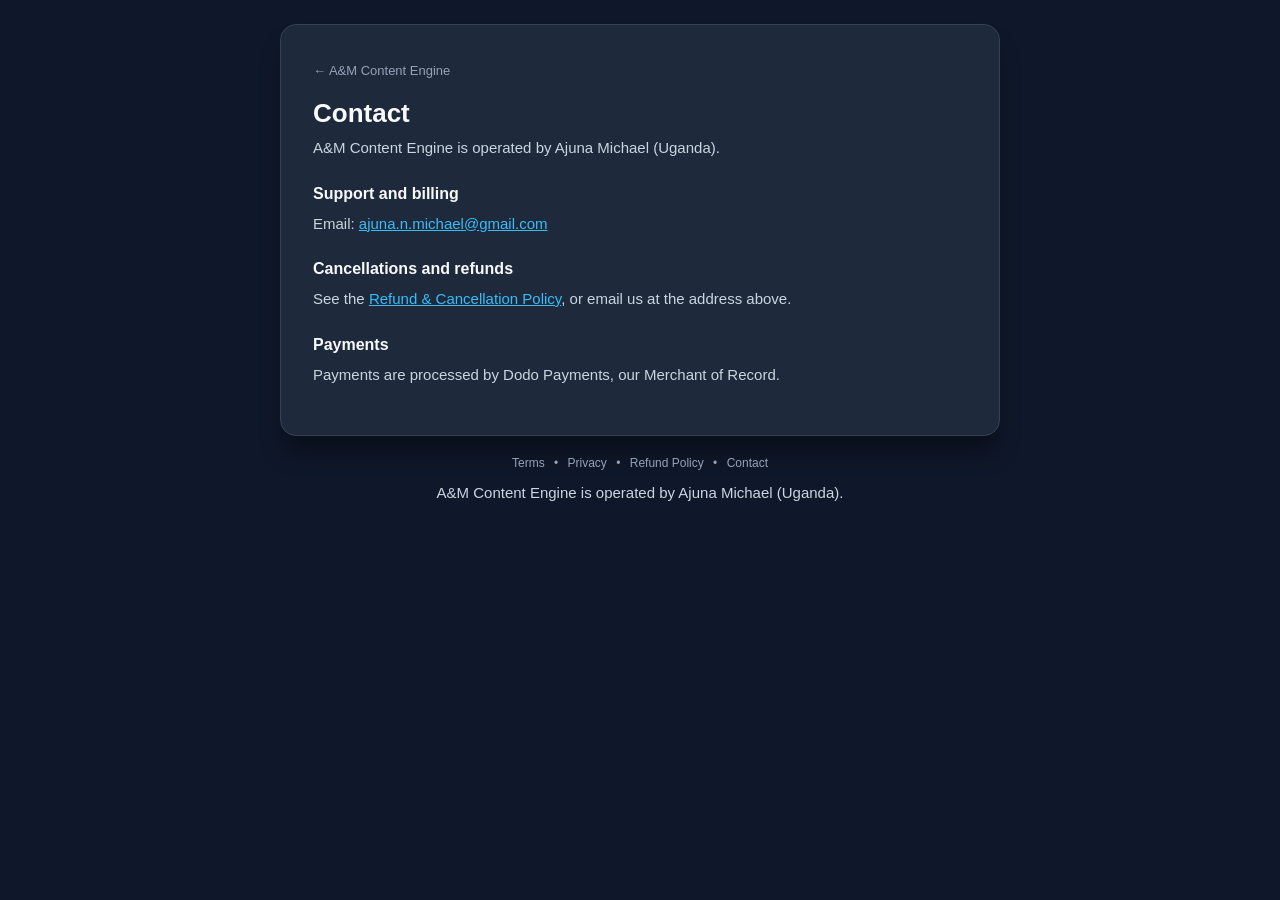
==== contact.html @ 0aaf41ae "Add public policy pages, contact details and Dodo MoR disclosure Replace JS pop-up policies with rea" ====
<!DOCTYPE html>
<html lang="en">
<head>
  <meta charset="UTF-8">
  <meta name="viewport" content="width=device-width, initial-scale=1.0">
  <title>Contact — A&amp;M Content Engine</title>
  <link rel="stylesheet" href="legal.css">
</head>
<body>
  <main>
    <a class="back" href="index.html">&larr; A&amp;M Content Engine</a>
    <h1>Contact</h1>
    <p>A&amp;M Content Engine is operated by Ajuna Michael (Uganda).</p>
    <h2>Support and billing</h2>
    <p>Email: <a href="mailto:ajuna.n.michael@gmail.com">ajuna.n.michael@gmail.com</a></p>
    <h2>Cancellations and refunds</h2>
    <p>See the <a href="refunds.html">Refund &amp; Cancellation Policy</a>, or email us at the address above.</p>
    <h2>Payments</h2>
    <p>Payments are processed by Dodo Payments, our Merchant of Record.</p>
  </main>
  <footer>
    <a href="terms.html">Terms</a> &bull; <a href="privacy.html">Privacy</a> &bull; <a href="refunds.html">Refund Policy</a> &bull; <a href="contact.html">Contact</a>
    <p style="margin-top:10px">A&amp;M Content Engine is operated by Ajuna Michael (Uganda).</p>
  </footer>
</body>
</html>
---- legal.css ----
:root{--bg:#0f172a;--card:#1e293b;--text:#f8fafc;--muted:#94a3b8;--body:#cbd5e1;--accent:#38bdf8;--border:#334155}
*{box-sizing:border-box;margin:0;padding:0;font-family:-apple-system,BlinkMacSystemFont,"Segoe UI",Roboto,sans-serif}
body{background:var(--bg);color:var(--text);padding:24px;min-height:100vh}
main{max-width:720px;margin:0 auto;background:var(--card);border:1px solid var(--border);border-radius:16px;padding:36px 32px;box-shadow:0 20px 25px -5px rgba(0,0,0,.4)}
.back{display:inline-block;color:var(--muted);font-size:13px;text-decoration:none;margin-bottom:20px}
.back:hover{color:var(--accent)}
h1{font-size:26px;margin-bottom:6px}
.updated{color:var(--muted);font-size:13px;margin-bottom:24px}
h2{font-size:16px;margin:24px 0 8px}
p,li{color:var(--body);font-size:15px;line-height:1.7}
p{margin-bottom:12px}
ul{margin:0 0 12px 20px}
a{color:var(--accent)}
footer{max-width:720px;margin:20px auto 0;text-align:center;font-size:12px;color:var(--muted)}
footer a{color:var(--muted);text-decoration:none;margin:0 6px}
footer a:hover{color:var(--accent);text-decoration:underline}
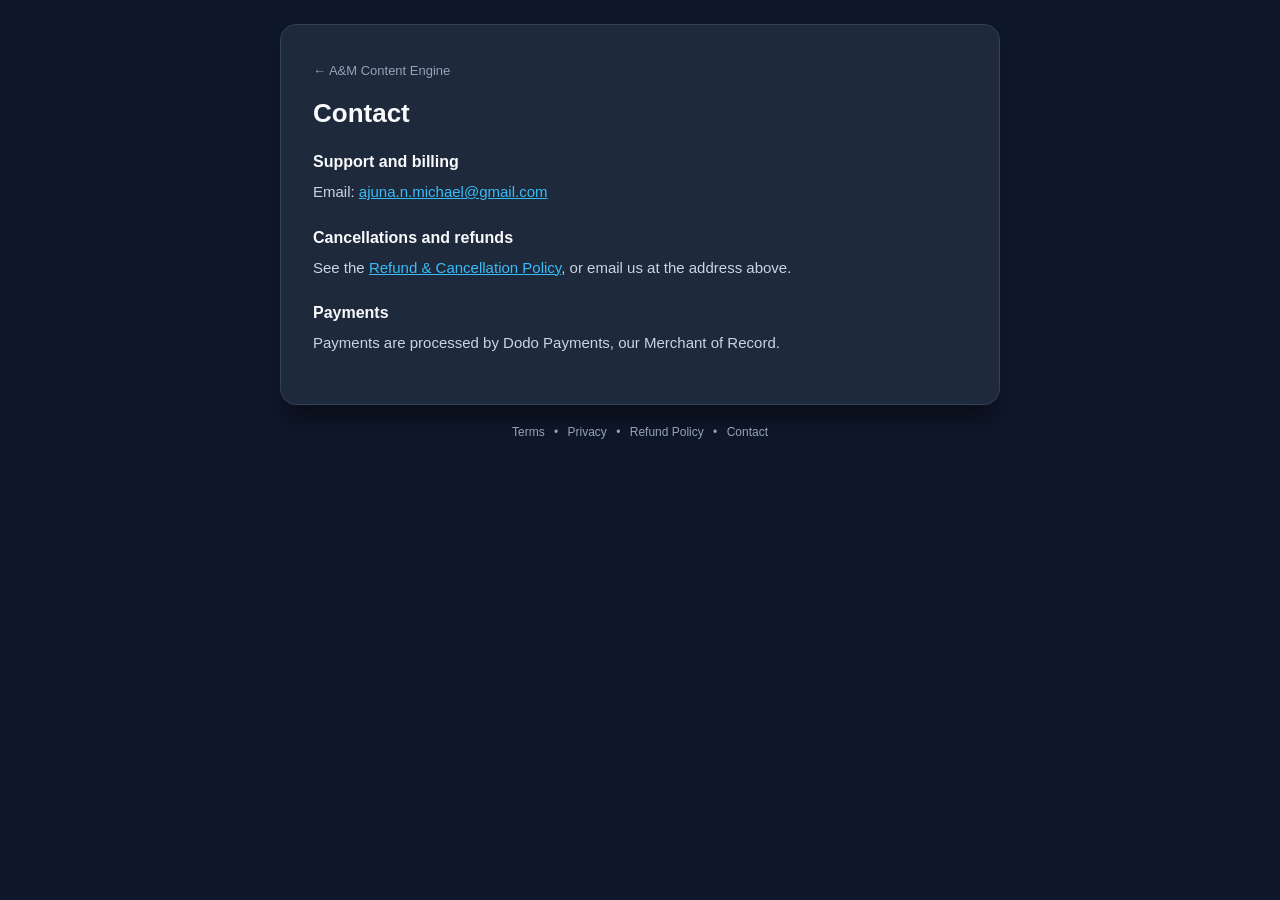
==== commit b0e859fb: "Remove operator line; state 2-hour delivery time Co-Authored-By: Claude Sonnet 5.5 <noreply@anthropi" ====
--- a/contact.html
+++ b/contact.html
@@ -10,7 +10,6 @@
   <main>
     <a class="back" href="index.html">&larr; A&amp;M Content Engine</a>
     <h1>Contact</h1>
-    <p>A&amp;M Content Engine is operated by Ajuna Michael (Uganda).</p>
     <h2>Support and billing</h2>
     <p>Email: <a href="mailto:ajuna.n.michael@gmail.com">ajuna.n.michael@gmail.com</a></p>
     <h2>Cancellations and refunds</h2>
@@ -20,7 +19,6 @@
   </main>
   <footer>
     <a href="terms.html">Terms</a> &bull; <a href="privacy.html">Privacy</a> &bull; <a href="refunds.html">Refund Policy</a> &bull; <a href="contact.html">Contact</a>
-    <p style="margin-top:10px">A&amp;M Content Engine is operated by Ajuna Michael (Uganda).</p>
   </footer>
 </body>
 </html>
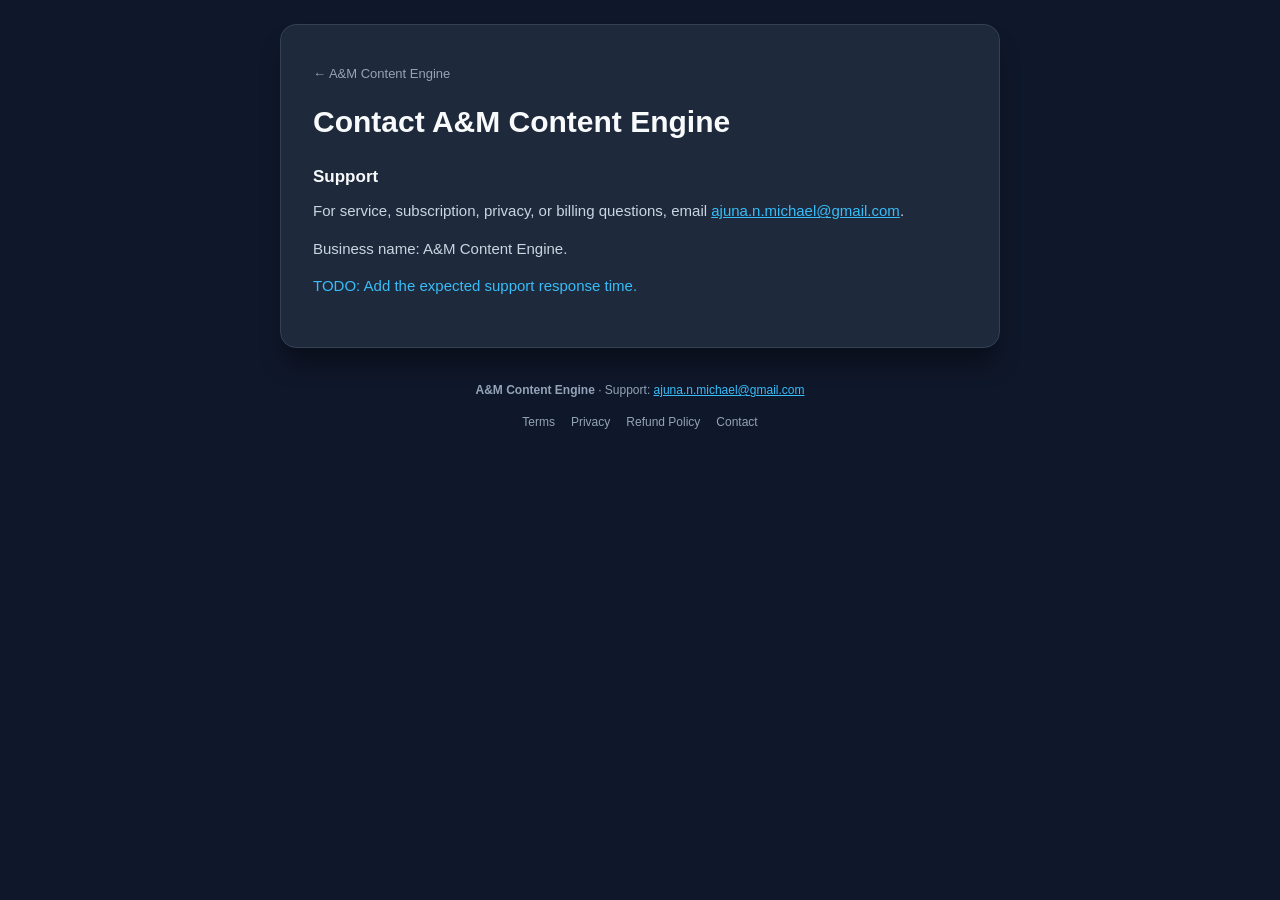
==== commit 6cb23565: "Expand product verification pages and add crawler access policy" ====
--- a/contact.html
+++ b/contact.html
@@ -3,22 +3,24 @@
 <head>
   <meta charset="UTF-8">
   <meta name="viewport" content="width=device-width, initial-scale=1.0">
+  <meta name="description" content="Contact A&M Content Engine support for questions about the service, subscriptions, or billing.">
   <title>Contact — A&amp;M Content Engine</title>
   <link rel="stylesheet" href="legal.css">
 </head>
 <body>
   <main>
     <a class="back" href="index.html">&larr; A&amp;M Content Engine</a>
-    <h1>Contact</h1>
-    <h2>Support and billing</h2>
-    <p>Email: <a href="mailto:ajuna.n.michael@gmail.com">ajuna.n.michael@gmail.com</a></p>
-    <h2>Cancellations and refunds</h2>
-    <p>See the <a href="refunds.html">Refund &amp; Cancellation Policy</a>, or email us at the address above.</p>
-    <h2>Payments</h2>
-    <p>Payments are processed by Dodo Payments, our Merchant of Record.</p>
+    <h1>Contact A&amp;M Content Engine</h1>
+    <section>
+      <h2>Support</h2>
+      <p>For service, subscription, privacy, or billing questions, email <a href="mailto:ajuna.n.michael@gmail.com">ajuna.n.michael@gmail.com</a>.</p>
+      <p>Business name: A&amp;M Content Engine.</p>
+      <p class="todo">TODO: Add the expected support response time.</p>
+    </section>
   </main>
-  <footer>
-    <a href="terms.html">Terms</a> &bull; <a href="privacy.html">Privacy</a> &bull; <a href="refunds.html">Refund Policy</a> &bull; <a href="contact.html">Contact</a>
+  <footer class="site-footer">
+    <p><strong>A&amp;M Content Engine</strong> &middot; Support: <a href="mailto:ajuna.n.michael@gmail.com">ajuna.n.michael@gmail.com</a></p>
+    <nav class="footer-links" aria-label="Legal and support links"><a href="terms.html">Terms</a><a href="privacy.html">Privacy</a><a href="refunds.html">Refund Policy</a><a href="contact.html">Contact</a></nav>
   </footer>
 </body>
 </html>
--- a/legal.css
+++ b/legal.css
@@ -1,16 +1,18 @@
-:root{--bg:#0f172a;--card:#1e293b;--text:#f8fafc;--muted:#94a3b8;--body:#cbd5e1;--accent:#38bdf8;--border:#334155}
+ :root{--bg:#0f172a;--card:#1e293b;--text:#f8fafc;--muted:#94a3b8;--body:#cbd5e1;--accent:#38bdf8;--border:#334155}
 *{box-sizing:border-box;margin:0;padding:0;font-family:-apple-system,BlinkMacSystemFont,"Segoe UI",Roboto,sans-serif}
-body{background:var(--bg);color:var(--text);padding:24px;min-height:100vh}
+html{scroll-behavior:smooth}
+body{background:var(--bg);color:var(--text);padding:24px;min-height:100vh;line-height:1.55}
 main{max-width:720px;margin:0 auto;background:var(--card);border:1px solid var(--border);border-radius:16px;padding:36px 32px;box-shadow:0 20px 25px -5px rgba(0,0,0,.4)}
 .back{display:inline-block;color:var(--muted);font-size:13px;text-decoration:none;margin-bottom:20px}
-.back:hover{color:var(--accent)}
-h1{font-size:26px;margin-bottom:6px}
-.updated{color:var(--muted);font-size:13px;margin-bottom:24px}
-h2{font-size:16px;margin:24px 0 8px}
-p,li{color:var(--body);font-size:15px;line-height:1.7}
-p{margin-bottom:12px}
-ul{margin:0 0 12px 20px}
+.back:hover,.back:focus-visible{color:var(--accent);text-decoration:underline}
+h1{font-size:clamp(24px,5vw,30px);line-height:1.2;margin-bottom:24px}
+h2{font-size:17px;margin:24px 0 8px}
+p{color:var(--body);font-size:15px;line-height:1.7;margin-bottom:12px}
 a{color:var(--accent)}
-footer{max-width:720px;margin:20px auto 0;text-align:center;font-size:12px;color:var(--muted)}
-footer a{color:var(--muted);text-decoration:none;margin:0 6px}
-footer a:hover{color:var(--accent);text-decoration:underline}
+.todo{color:var(--accent)}
+.site-footer{max-width:720px;margin:20px auto 0;padding:12px 0 8px;text-align:center;font-size:12px;color:var(--muted);line-height:1.8}
+.site-footer p{font-size:12px;color:var(--muted)}
+.footer-links{display:flex;flex-wrap:wrap;justify-content:center;gap:6px 16px;margin-top:8px}
+.footer-links a{color:var(--muted);text-decoration:none}
+.footer-links a:hover,.footer-links a:focus-visible{color:var(--accent);text-decoration:underline}
+@media(max-width:600px){body{padding:16px}main{padding:26px 20px}}
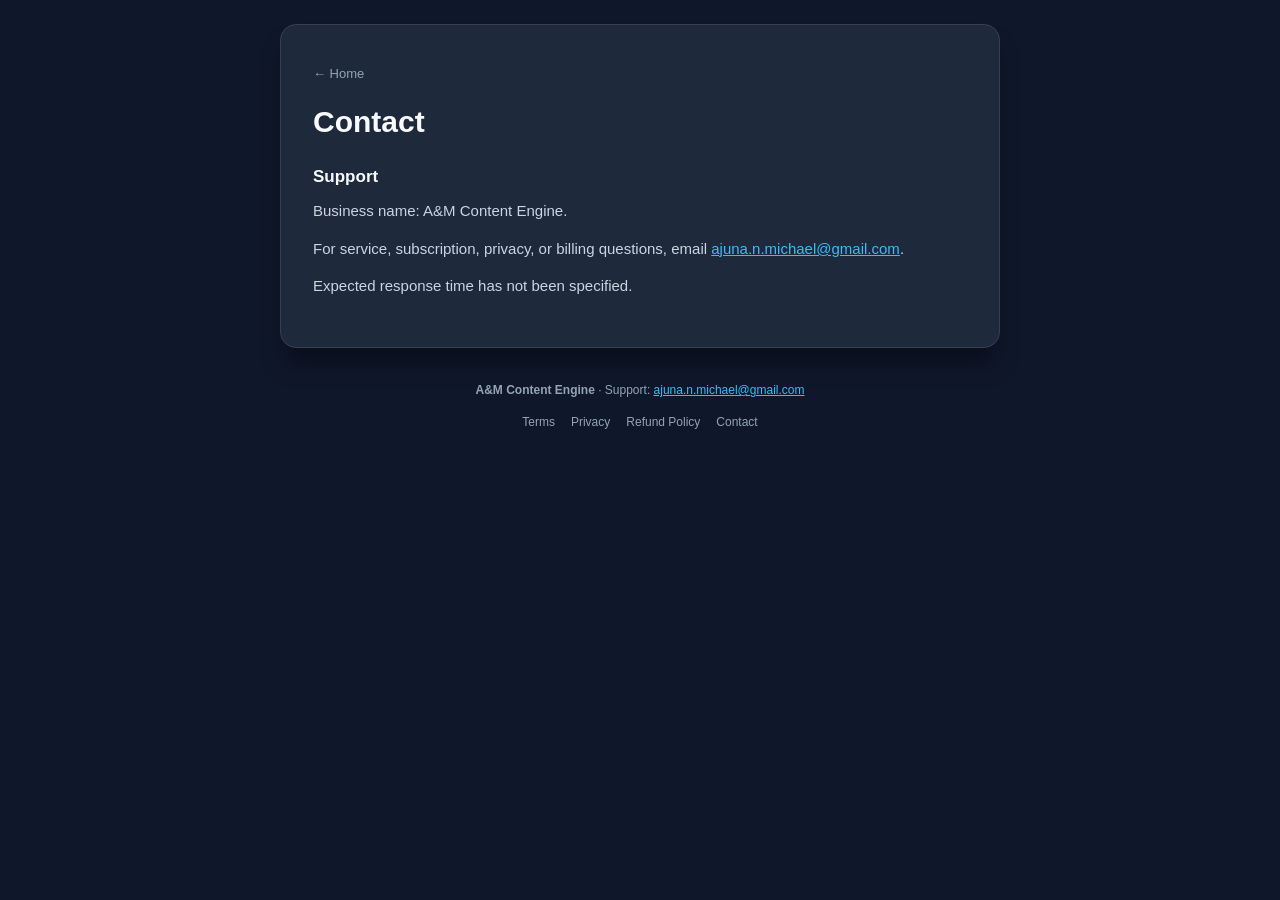
==== commit b38b1d19: "Clarify episode submission, reduce repeated product name, and remove TODO placeholders" ====
--- a/contact.html
+++ b/contact.html
@@ -3,19 +3,19 @@
 <head>
   <meta charset="UTF-8">
   <meta name="viewport" content="width=device-width, initial-scale=1.0">
-  <meta name="description" content="Contact A&M Content Engine support for questions about the service, subscriptions, or billing.">
+  <meta name="description" content="Contact support for questions about the service, subscriptions, or billing.">
   <title>Contact — A&amp;M Content Engine</title>
   <link rel="stylesheet" href="legal.css">
 </head>
 <body>
   <main>
-    <a class="back" href="index.html">&larr; A&amp;M Content Engine</a>
-    <h1>Contact A&amp;M Content Engine</h1>
+    <a class="back" href="index.html">&larr; Home</a>
+    <h1>Contact</h1>
     <section>
       <h2>Support</h2>
+      <p>Business name: A&amp;M Content Engine.</p>
       <p>For service, subscription, privacy, or billing questions, email <a href="mailto:ajuna.n.michael@gmail.com">ajuna.n.michael@gmail.com</a>.</p>
-      <p>Business name: A&amp;M Content Engine.</p>
-      <p class="todo">TODO: Add the expected support response time.</p>
+      <p>Expected response time has not been specified.</p>
     </section>
   </main>
   <footer class="site-footer">
